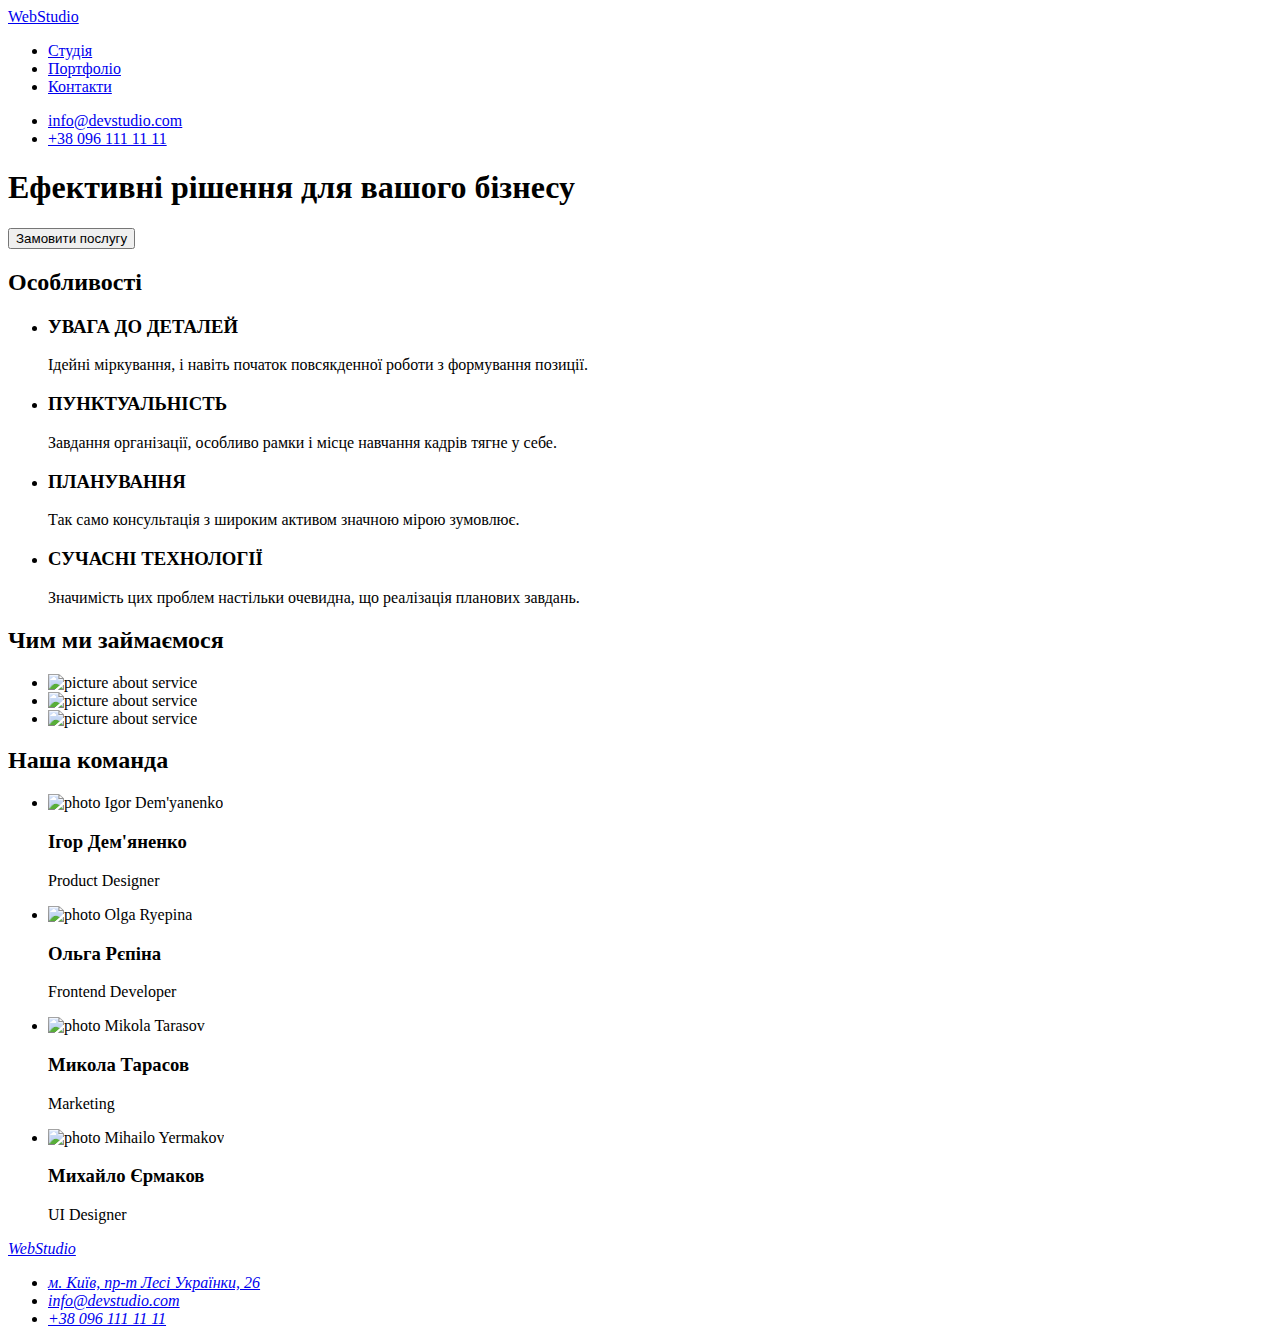
==== index.html @ 5e4e3c7e "добавляет portfolio" ====
<!DOCTYPE html>
<html lang="en">
<head>
    <meta charset="UTF-8">
    <meta http-equiv="X-UA-Compatible" content="IE=edge">
    <meta name="viewport" content="width=device-width, initial-scale=1.0">
    <title>WebStudio</title>
</head>
<body>
<header>
    <nav>
        <a href="#">WebStudio</a>
        <ul>
            <li><a href="#">Студія</a></li>
            <li><a href="#">Портфоліо</a></li>
            <li><a href="#">Контакти</a></li>
        </ul>
    </nav>
    <ul>
        <li>
            <a href="mailto:info@devstudio.com">info@devstudio.com</a>
        </li>
        <li>
            <a href="tel:+380961111111">+38 096 111 11 11</a>
        </li>
    </ul>
</header>   
<main>
    <h1>Ефективні рішення для вашого бізнесу</h1>

    <button type="button">Замовити послугу</button>

    <section>
        <h2>Особливості</h2>
        <ul>
            <li>
                <h3>УВАГА ДО ДЕТАЛЕЙ</h3>
                <p>Ідейні міркування, і навіть початок повсякденної роботи з формування позиції.</p>
            </li>

            <li>
                <h3>ПУНКТУАЛЬНІСТЬ</h3>
                <p>Завдання організації, особливо рамки і місце навчання кадрів тягне у себе.</p>  
            </li>

            <li>
                <h3>ПЛАНУВАННЯ</h3>
                <p>Так само консультація з широким активом значною мірою зумовлює.</p>  
            </li>

            <li>
                 <h3>СУЧАСНІ ТЕХНОЛОГІЇ</h3>
                 <p>Значимість цих проблем настільки очевидна, що реалізація планових завдань.</p>  
            </li>
        </ul>
    </section>
    <h2>Чим ми займаємося</h2>
    <ul>
        <li>
            <img src="./img/about1.jpg" alt="picture about service" width="370">
        </li>
        <li>
            <img src="./img/about2.jpg" alt="picture about service" width="370">
        </li>
        <li>
            <img src="./img/about3.jpg" alt="picture about service" width="370">
        </li>
    </ul>
    <section>
        <h2>Наша команда</h2>
      
        <ul>
            <li>
                <img src="./img/team(1).jpg" alt="photo Igor Dem'yanenko" width="270">
                <h3>Ігор Дем'яненко</h3>
                <p>Product Designer</p>
            </li>
            <li>
                <img src="./img/team(2).jpg" alt="photo Olga Ryepina" width="270">
                <h3>Ольга Рєпіна</h3>
                <p>Frontend Developer</p>
            </li>
            <li>
                <img src="./img/team(3).jpg" alt="photo Mikola Tarasov" width="270">
                <h3>Микола Тарасов</h3>
                <p>Marketing</p>
            </li>
            <li>
                <img src="./img/team(4).jpg" alt="photo Mihailo Yermakov" width="270">
                <h3>Михайло Єрмаков</h3>
                <p>UI Designer</p>
            </li>

        </ul>
    </section>
    </main> 
<footer>
        <address>
        <a href="#">WebStudio</a>
        <ul>
            <li>
                <a href="https://goo.gl/maps/e65cpARR4rWKHHQ89" target="_blank" rel="noopener noreferrer nofollow">
                    м. Київ, пр-т Лесі Українки, 26</a>
            </li>
            <li>
                <a href="mailto:info@devstudio.com">info@devstudio.com</a>
            </li>
            <li>
                <a href="tel:+380961111111">+38 096 111 11 11</a>
            </li>
        </ul>
    </address> 
</footer>
</body>
</html>
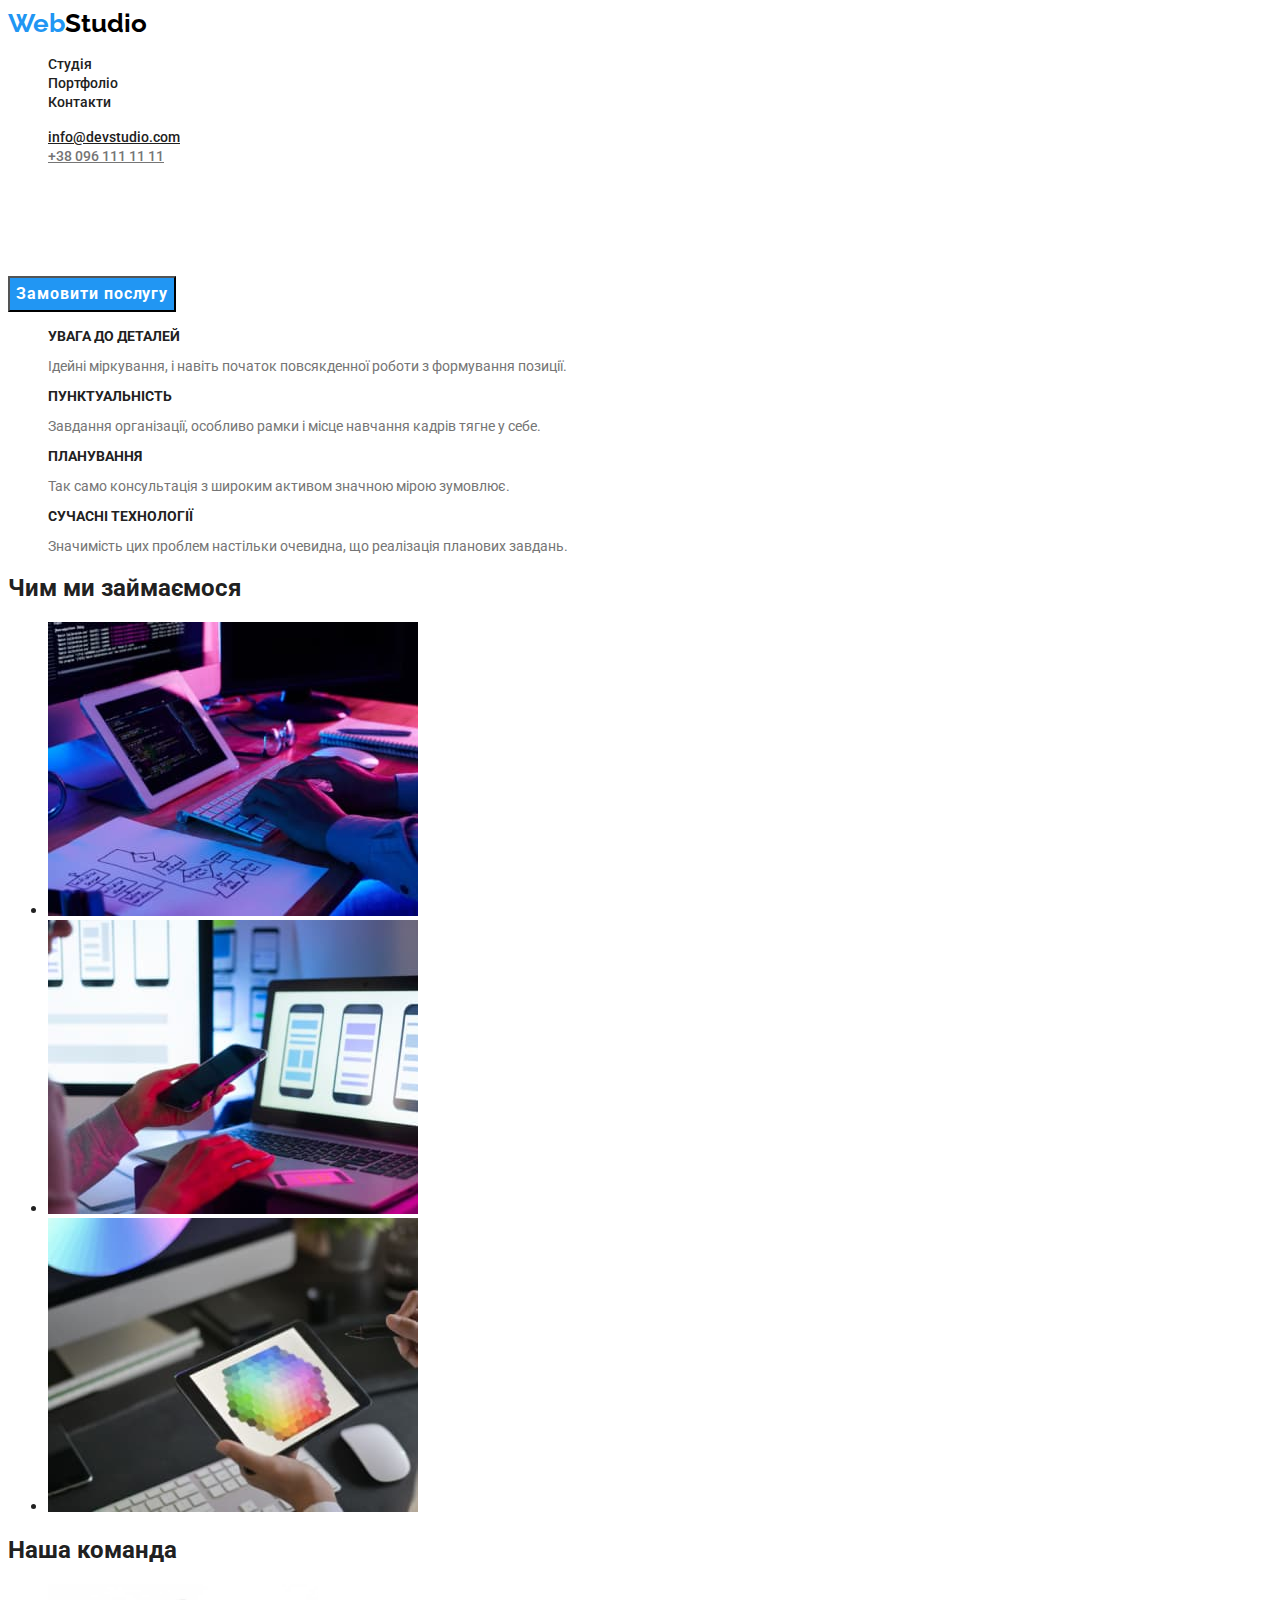
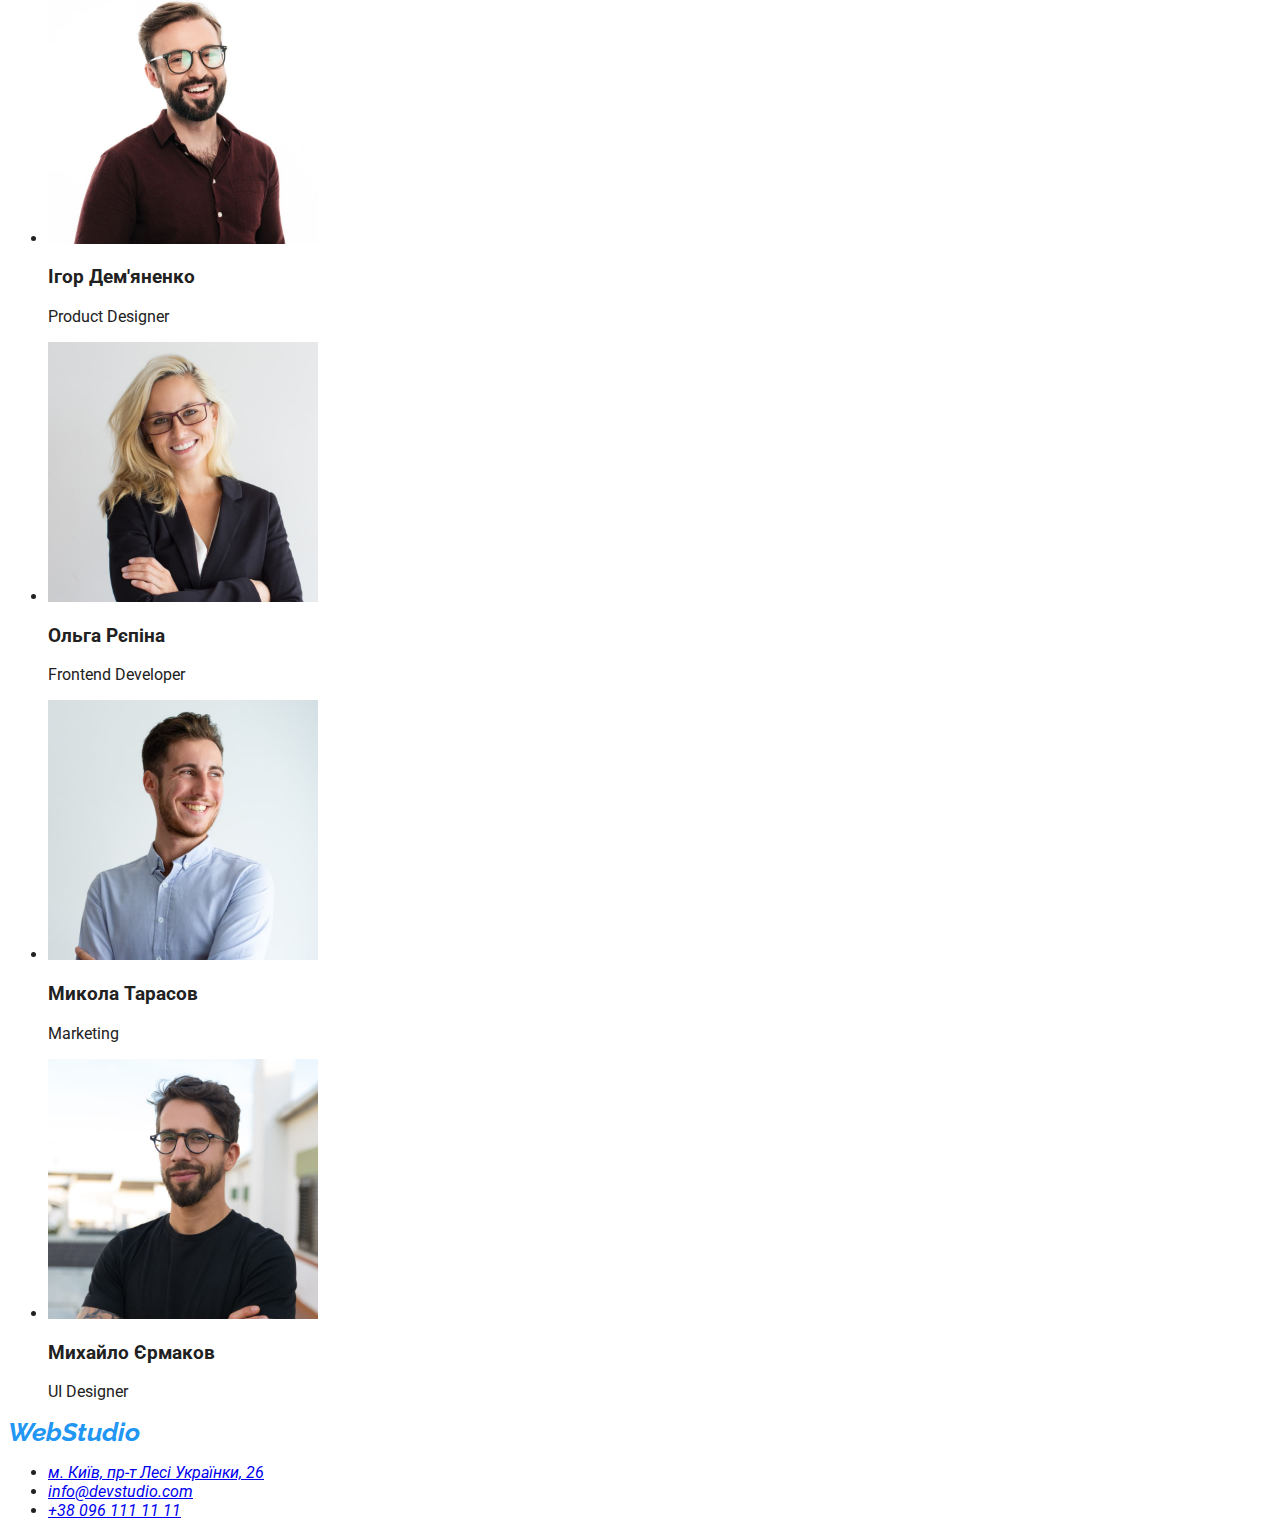
==== commit c0205a01: "добавляет оформление стилей" ====
--- a/index.html
+++ b/index.html
@@ -5,52 +5,57 @@
     <meta http-equiv="X-UA-Compatible" content="IE=edge">
     <meta name="viewport" content="width=device-width, initial-scale=1.0">
     <title>WebStudio</title>
+    <link rel="preconnect" href="https://fonts.googleapis.com">
+    <link rel="preconnect" href="https://fonts.gstatic.com" crossorigin>
+    <link href="https://fonts.googleapis.com/css2?family=Montserrat:ital,wght@0,400;
+    1,700&family=Raleway:wght@700&family=Roboto:wght@400;500;700;900&display=swap" rel="stylesheet">
+    <link rel="stylesheet" href="./сss/style.css">
 </head>
 <body>
 <header>
-    <nav>
-        <a href="#">WebStudio</a>
-        <ul>
-            <li><a href="#">Студія</a></li>
-            <li><a href="#">Портфоліо</a></li>
-            <li><a href="#">Контакти</a></li>
+    <nav class="header-nav">
+        <a class="logo" href="/">Web<span class="logo-last-part">Studio</span></a>
+        <ul class="header-list list">
+            <li class="header-list-item"><a class="header-list-link link" href="#">Студія</a></li>
+            <li class="header-list-item"><a class="header-list-link link" href="#">Портфоліо</a></li>
+            <li class="header-list-item"><a class="header-list-link link" href="#">Контакти</a></li>
         </ul>
     </nav>
-    <ul>
+    <ul class="header-list list">
         <li>
-            <a href="mailto:info@devstudio.com">info@devstudio.com</a>
+            <a class="header-mail-link header-link" href="mailto:info@devstudio.com">info@devstudio.com</a>
         </li>
         <li>
-            <a href="tel:+380961111111">+38 096 111 11 11</a>
+            <a class="header-tel-link header-link" href="tel:+380961111111">+38 096 111 11 11</a>
         </li>
     </ul>
 </header>   
 <main>
-    <h1>Ефективні рішення для вашого бізнесу</h1>
+    <h1 class="hero-title">Ефективні рішення для вашого бізнесу</h1>
 
-    <button type="button">Замовити послугу</button>
+    <button class="hero-button button" type="button">Замовити послугу</button>
 
-    <section>
-        <h2>Особливості</h2>
-        <ul>
-            <li>
-                <h3>УВАГА ДО ДЕТАЛЕЙ</h3>
-                <p>Ідейні міркування, і навіть початок повсякденної роботи з формування позиції.</p>
+    <section class="hero">
+        <h2 class="visually-hidden">Особливості</h2>
+        <ul class="hero-list list">
+            <li class="hero-list-item">
+                <h3 class="hero-text-title" >УВАГА ДО ДЕТАЛЕЙ</h3>
+                <p class="hero-paragraph-title">Ідейні міркування, і навіть початок повсякденної роботи з формування позиції.</p>
             </li>
 
-            <li>
-                <h3>ПУНКТУАЛЬНІСТЬ</h3>
-                <p>Завдання організації, особливо рамки і місце навчання кадрів тягне у себе.</p>  
+            <li class="hero-list-item">
+                <h3 class="hero-text-title">ПУНКТУАЛЬНІСТЬ</h3>
+                <p class="hero-paragraph-title">Завдання організації, особливо рамки і місце навчання кадрів тягне у себе.</p>  
             </li>
 
-            <li>
-                <h3>ПЛАНУВАННЯ</h3>
-                <p>Так само консультація з широким активом значною мірою зумовлює.</p>  
+            <li class="hero-list-item">
+                <h3 class="hero-text-title">ПЛАНУВАННЯ</h3>
+                <p class="hero-paragraph-title">Так само консультація з широким активом значною мірою зумовлює.</p>  
             </li>
 
-            <li>
-                 <h3>СУЧАСНІ ТЕХНОЛОГІЇ</h3>
-                 <p>Значимість цих проблем настільки очевидна, що реалізація планових завдань.</p>  
+            <li class="hero-list-item">
+                 <h3 class="hero-text-title">СУЧАСНІ ТЕХНОЛОГІЇ</h3>
+                 <p class="hero-paragraph-title">Значимість цих проблем настільки очевидна, що реалізація планових завдань.</p>  
             </li>
         </ul>
     </section>
@@ -96,7 +101,7 @@
     </main> 
 <footer>
         <address>
-        <a href="#">WebStudio</a>
+            <a class="logo" href="/">Web<span class="logo-last-footer-part">Studio</span></a>
         <ul>
             <li>
                 <a href="https://goo.gl/maps/e65cpARR4rWKHHQ89" target="_blank" rel="noopener noreferrer nofollow">
--- a/сss/style.css
+++ b/сss/style.css
@@ -0,0 +1,124 @@
+/*General styles*/
+body {
+    font-family: "Roboto";
+    background: #FFFFFF;
+    color: #212121;
+}
+.link {
+    text-decoration: none;
+}
+.list {
+    list-style: none;
+}
+/*Header styles*/
+.logo {
+    font-family: 'Raleway';
+    font-weight: 700;
+    font-size: 26px;
+    /* letter-spacing: 0.03em; */
+    text-decoration: none;
+    color: #2196F3;
+}
+.logo-last-part {
+    color:
+    #000000
+    ;
+}
+.header-list-link {
+    font-weight: 500;
+    font-size: 14px;
+    line-height: calc(16/14)
+    letter-spacing: 0.02em;
+    color: #212121;
+
+}
+.header-list-link:hover {
+    color: #2196F3;
+
+}
+.header-mail-link {
+    font-weight: 500;
+    font-size: 14px;
+    line-height: calc(16/14)
+    letter-spacing: 0.02em;
+    color: #212121;
+
+
+}
+.header-mail-link:hover {
+    color: #2196F3;
+}
+
+.header-tel-link {
+    font-weight: 500;
+    font-size: 14px;
+    line-height: calc(16/14)
+    letter-spacing: 0.02em;
+    color: #757575;
+}
+.header-tel-link:hover {
+    color: #2196F3;  
+}
+
+
+/*Hero styles*/
+
+.hero-title {
+    font-weight: 900;
+    font-size: 44px;
+    line-height: calc(60/44)
+    text-align: center;
+    letter-spacing: 0.06em;
+    text-transform: uppercase;
+    color: #FFFFFF;
+    
+}
+.hero-button {
+    font-weight: 700;
+    font-size: 16px;
+    line-height: calc(30/16);
+    display: flex;
+    align-items: center;
+    text-align: center;
+    letter-spacing: 0.06em;
+    color: #FFFFFF;
+    font-family: inherit;
+}
+.button {
+    background: #2196F3;
+    
+}
+
+
+
+.visually-hidden {
+    position: absolute;
+      white-space: nowrap;
+      width: 1px;
+      height: 1px;
+      overflow: hidden;
+      border: 0;
+      padding: 0;
+      clip: rect(0 0 0 0);
+      clip-path: inset(50%);
+      margin: -1px;
+  }
+  .hero-text-title {
+    font-family: 'Roboto';
+    font-style: normal;
+    font-weight: 700;
+    font-size: 14px;
+    line-height: calc(16/14)
+    letter-spacing: 0.03em;
+    text-transform: uppercase;
+    color: #212121;
+  }
+  .hero-paragraph-title {
+    font-family: 'Roboto';
+    font-style: normal;
+    font-weight: 400;
+    font-size: 14px;
+    line-height: calc(24/14)
+    letter-spacing: 0.03em;
+    color: #757575;
+  }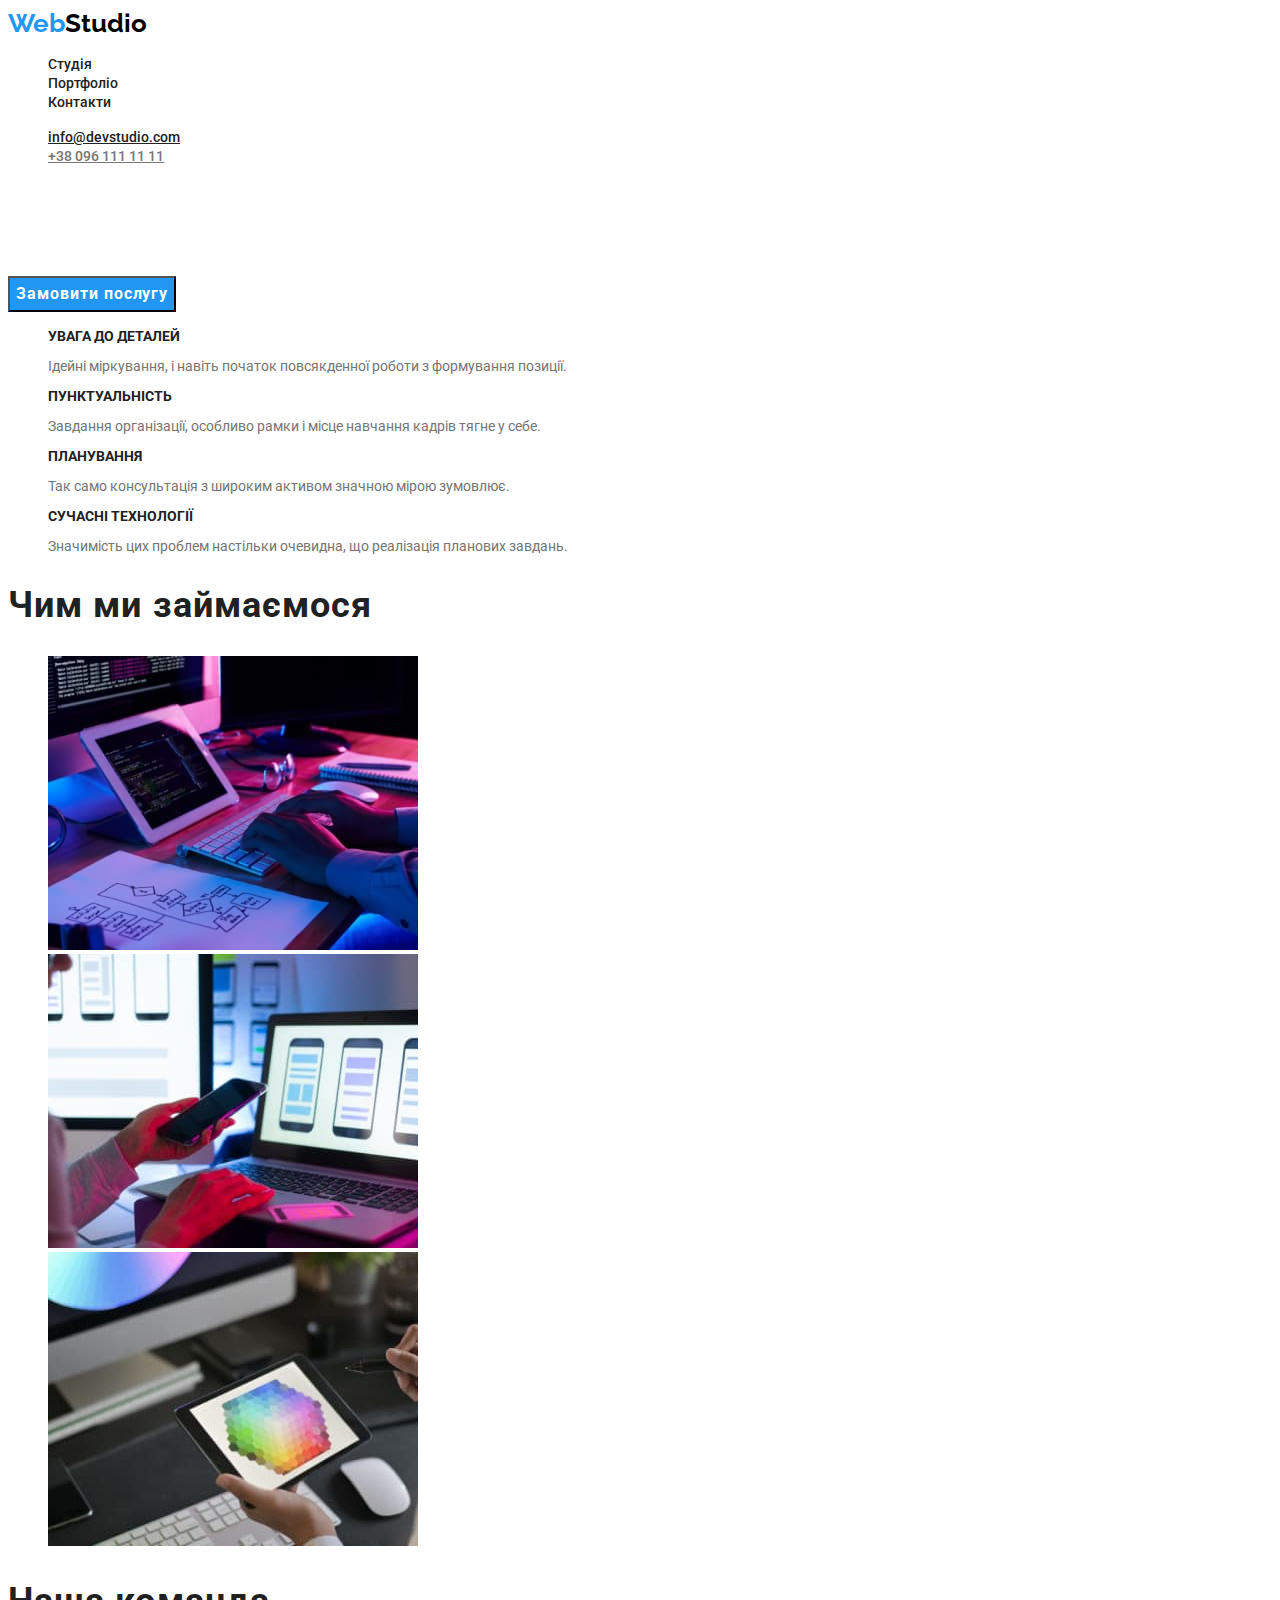
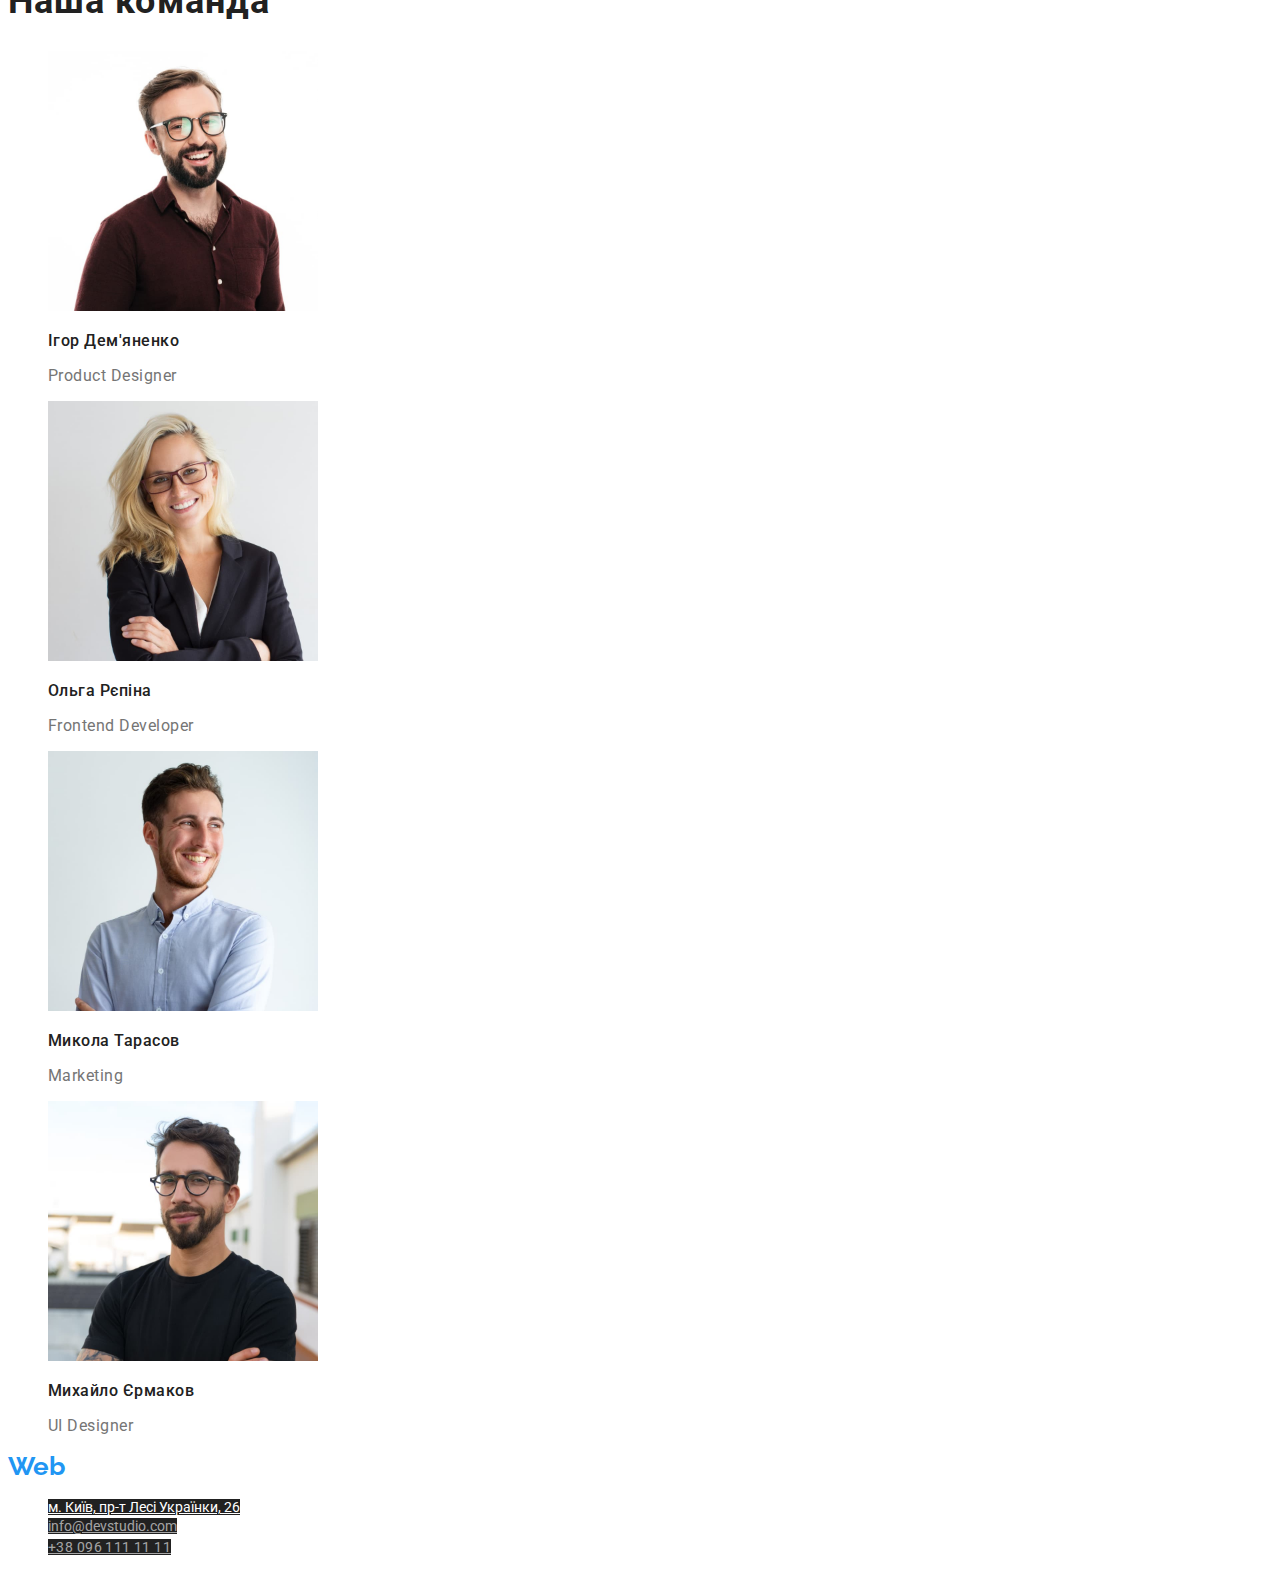
==== commit e63f241b: "добавляет классы и css" ====
--- a/index.html
+++ b/index.html
@@ -59,59 +59,59 @@
             </li>
         </ul>
     </section>
-    <h2>Чим ми займаємося</h2>
-    <ul>
-        <li>
-            <img src="./img/about1.jpg" alt="picture about service" width="370">
+    <h2 class="work-tittle">Чим ми займаємося</h2>
+    <ul class="work-list list">
+        <li class="work-list-item list">
+            <img class="work-photo-img" src="./img/about1.jpg" alt="picture about service" width="370">
         </li>
-        <li>
-            <img src="./img/about2.jpg" alt="picture about service" width="370">
+        <li class="work-list-item list">
+            <img class="work-photo-img" src="./img/about2.jpg" alt="picture about service" width="370">
         </li>
-        <li>
-            <img src="./img/about3.jpg" alt="picture about service" width="370">
+        <li class="work-list-item list">
+            <img class="work-photo-img" src="./img/about3.jpg" alt="picture about service" width="370">
         </li>
     </ul>
-    <section>
-        <h2>Наша команда</h2>
+    <section class="about">
+        <h2 class="about-title">Наша команда</h2>
       
-        <ul>
-            <li>
-                <img src="./img/team(1).jpg" alt="photo Igor Dem'yanenko" width="270">
-                <h3>Ігор Дем'яненко</h3>
-                <p>Product Designer</p>
+        <ul class="about-list list">
+            <li class="about-list-item list">
+                <img class="about-photo-img list" src="./img/team(1).jpg" alt="photo Igor Dem'yanenko" width="270">
+                <h3 class="about-after-title">Ігор Дем'яненко</h3>
+                <p class="about-text">Product Designer</p>
             </li>
-            <li>
-                <img src="./img/team(2).jpg" alt="photo Olga Ryepina" width="270">
-                <h3>Ольга Рєпіна</h3>
-                <p>Frontend Developer</p>
+            <li class="about-list-item list">
+                <img class="about-photo-img list" src="./img/team(2).jpg" alt="photo Olga Ryepina" width="270">
+                <h3 class="about-after-title">Ольга Рєпіна</h3>
+                <p class="about-text">Frontend Developer</p>
             </li>
-            <li>
-                <img src="./img/team(3).jpg" alt="photo Mikola Tarasov" width="270">
-                <h3>Микола Тарасов</h3>
-                <p>Marketing</p>
+            <li class="about-list-item list">
+                <img class="about-photo-img list" src="./img/team(3).jpg" alt="photo Mikola Tarasov" width="270">
+                <h3 class="about-after-title">Микола Тарасов</h3>
+                <p class="about-text">Marketing</p>
             </li>
-            <li>
-                <img src="./img/team(4).jpg" alt="photo Mihailo Yermakov" width="270">
-                <h3>Михайло Єрмаков</h3>
-                <p>UI Designer</p>
+            <li class="about-list-item list">
+                <img class="about-photo-img list" src="./img/team(4).jpg" alt="photo Mihailo Yermakov" width="270">
+                <h3 class="about-after-title">Михайло Єрмаков</h3>
+                <p class="about-text">UI Designer</p>
             </li>
 
         </ul>
     </section>
     </main> 
 <footer>
-        <address>
-            <a class="logo" href="/">Web<span class="logo-last-footer-part">Studio</span></a>
-        <ul>
-            <li>
-                <a href="https://goo.gl/maps/e65cpARR4rWKHHQ89" target="_blank" rel="noopener noreferrer nofollow">
+        <address class="footer-address">
+            <a class="logo-footer" href="/">Web<span class="logo-footer-part">Studio</span></a>
+        <ul class="footer-list list">
+            <li class="footer-list-item">
+                <a class="footer-nav-link footer-link" href="https://goo.gl/maps/e65cpARR4rWKHHQ89" target="_blank" rel="noopener noreferrer nofollow">
                     м. Київ, пр-т Лесі Українки, 26</a>
             </li>
-            <li>
-                <a href="mailto:info@devstudio.com">info@devstudio.com</a>
+            <li class="footer-list-item">
+                <a class="footer-mail-link footer-link" href="mailto:info@devstudio.com">info@devstudio.com</a>
             </li>
-            <li>
-                <a href="tel:+380961111111">+38 096 111 11 11</a>
+            <li class="footer-list-item">
+                <a class="footer-tel-link footer-link" href="tel:+380961111111">+38 096 111 11 11</a>
             </li>
         </ul>
     </address> 
--- a/сss/style.css
+++ b/сss/style.css
@@ -1,8 +1,12 @@
 /*General styles*/
+:root {
+    --main-color: #212121;
+    --second-color: #757575;
+}
 body {
     font-family: "Roboto";
     background: #FFFFFF;
-    color: #212121;
+    color: var(--main-color)
 }
 .link {
     text-decoration: none;
@@ -29,7 +33,7 @@
     font-size: 14px;
     line-height: calc(16/14)
     letter-spacing: 0.02em;
-    color: #212121;
+    color: var(--main-color)
 
 }
 .header-list-link:hover {
@@ -41,7 +45,7 @@
     font-size: 14px;
     line-height: calc(16/14)
     letter-spacing: 0.02em;
-    color: #212121;
+    color: var(--main-color)
 
 
 }
@@ -54,7 +58,7 @@
     font-size: 14px;
     line-height: calc(16/14)
     letter-spacing: 0.02em;
-    color: #757575;
+    color: var(--second-color)
 }
 .header-tel-link:hover {
     color: #2196F3;  
@@ -88,9 +92,6 @@
     background: #2196F3;
     
 }
-
-
-
 .visually-hidden {
     position: absolute;
       white-space: nowrap;
@@ -111,14 +112,91 @@
     line-height: calc(16/14)
     letter-spacing: 0.03em;
     text-transform: uppercase;
-    color: #212121;
+    color: var(--main-color)
   }
   .hero-paragraph-title {
     font-family: 'Roboto';
     font-style: normal;
     font-weight: 400;
     font-size: 14px;
+    line-height:calc(24/14)
+    letter-spacing:0.03em;
+    color: var(--second-color)
+  }
+  /*Work styles*/
+  .work-tittle {
+    font-weight: 700;
+    font-size: 36px;
+    line-height: calc(42/36)
+    text-align: center;
+    letter-spacing: 0.03em;
+    color: var(--main-color)
+  }
+  
+  /*About styles*/
+  .about-title {
+    font-weight: 700;
+    font-size: 36px;
+    line-height: calc(42/36)
+    text-align: center;
+    letter-spacing: 0.03em;
+    color: var(--main-color)
+  }
+  .about-after-title {
+    font-weight: 500;
+    font-size: 16px;
+    line-height: calc(19/16)
+    text-align: center;
+    letter-spacing: 0.03em;
+    color: var(--main-color)
+  }
+  .about-text {
+    font-weight: 400;
+    font-size: 16px;
+    line-height: calc(19/16)
+    text-align: center;
+    letter-spacing: 0.03em;
+    color: var(--second-color)
+  }
+  /*Footer styles*/
+  .logo-footer {
+    font-family: 'Raleway';
+    font-style: normal;
+    font-weight: 700;
+    font-size: 26px;
+    text-decoration: none;
+    color: #2196F3;
+    font-family: 'Raleway';
+  }
+  .logo-footer-part {
+    color: 
+    #FFFFFF
+    ;
+  }
+  .footer-nav-link {
+    font-style: normal;
+    font-weight: 400;
+    font-size: 14px;
     line-height: calc(24/14)
     letter-spacing: 0.03em;
-    color: #757575;
+    color: #FFFFFF;
+    background-color: #212121;
+  }
+  .footer-mail-link {
+    font-style: normal;
+    font-weight: 400;
+    font-size: 14px;
+    line-height: calc(24/14)
+    letter-spacing: 0.03em;
+    color: rgba(255, 255, 255, 0.6);
+    background-color: #212121;
+  }
+  .footer-tel-link {
+    font-style: normal;
+    font-weight: 400;
+    font-size: 14px;
+    line-height: 24px;
+    letter-spacing: 0.03em;
+    color: rgba(255, 255, 255, 0.6);
+    background-color: #212121;
   }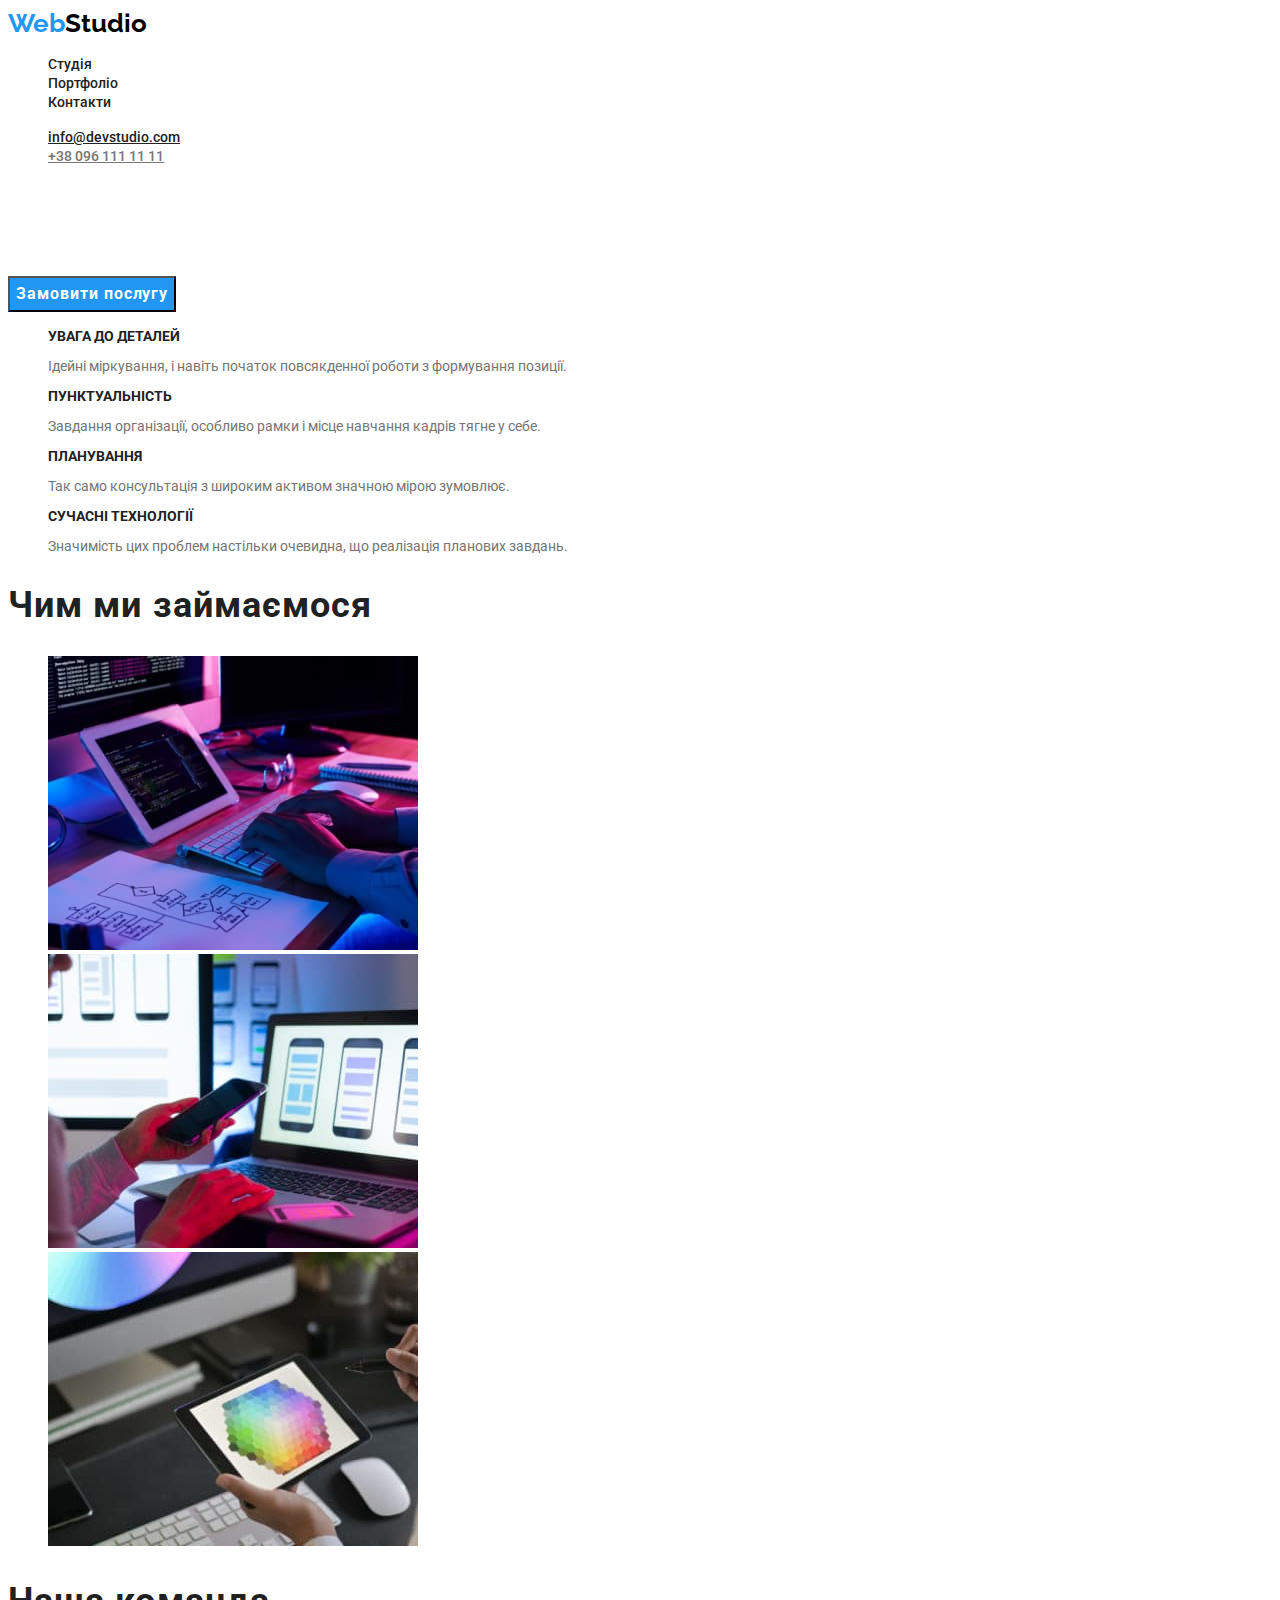
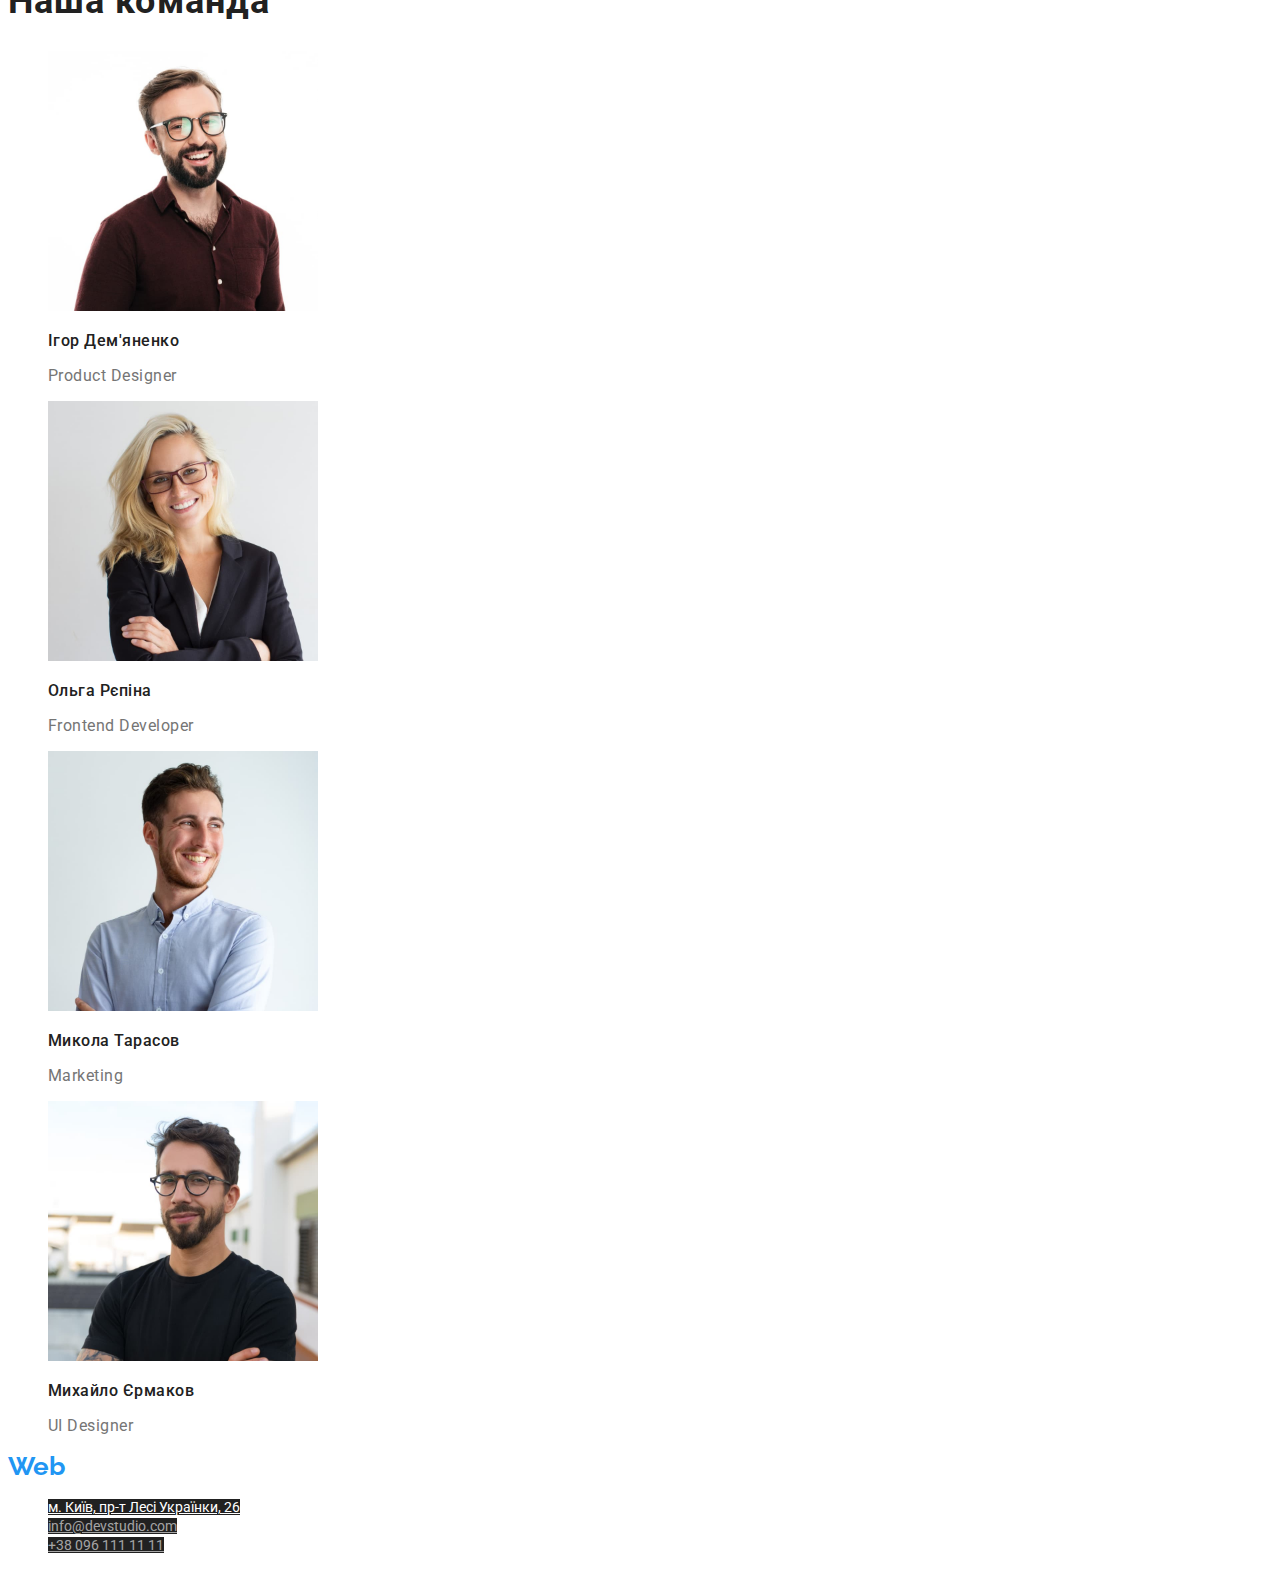
==== commit b754a548: "добавляет портфолио css" ====
--- a/index.html
+++ b/index.html
@@ -95,7 +95,6 @@
                 <h3 class="about-after-title">Михайло Єрмаков</h3>
                 <p class="about-text">UI Designer</p>
             </li>
-
         </ul>
     </section>
     </main> 
--- a/сss/style.css
+++ b/сss/style.css
@@ -14,6 +14,17 @@
 .list {
     list-style: none;
 }
+.button {
+  font-weight: 700;
+  font-size: 16px;
+  line-height: calc(30/16);
+  display: flex;
+  align-items: center;
+  text-align: center;
+  letter-spacing: 0.06em;
+  font-family: inherit;
+ 
+}
 /*Header styles*/
 .logo {
     font-family: 'Raleway';
@@ -86,12 +97,11 @@
     text-align: center;
     letter-spacing: 0.06em;
     color: #FFFFFF;
-    font-family: inherit;
-}
-.button {
+    cursor: pointer;
     background: #2196F3;
     
 }
+
 .visually-hidden {
     position: absolute;
       white-space: nowrap;
@@ -195,8 +205,30 @@
     font-style: normal;
     font-weight: 400;
     font-size: 14px;
-    line-height: 24px;
+    line-height: calc(24/14)
     letter-spacing: 0.03em;
     color: rgba(255, 255, 255, 0.6);
     background-color: #212121;
-  }+  }
+ .portfolio-button {
+  color: #212121;
+  background: #F5F4FA;
+}
+.portfolio-button:hover {
+  background-color:  #2196F3;
+
+}
+.galery-after-title {
+  font-weight: 700;
+  font-size: 18px;
+  line-height: calc(36/18)
+  letter-spacing: 0.06em;
+  color: var(--main-color) 
+}
+.about-text {
+  font-weight: 400;
+  font-size: 16px;
+  line-height: calc(30/16)
+  letter-spacing: 0.03em;
+  color: var(--second-color)
+}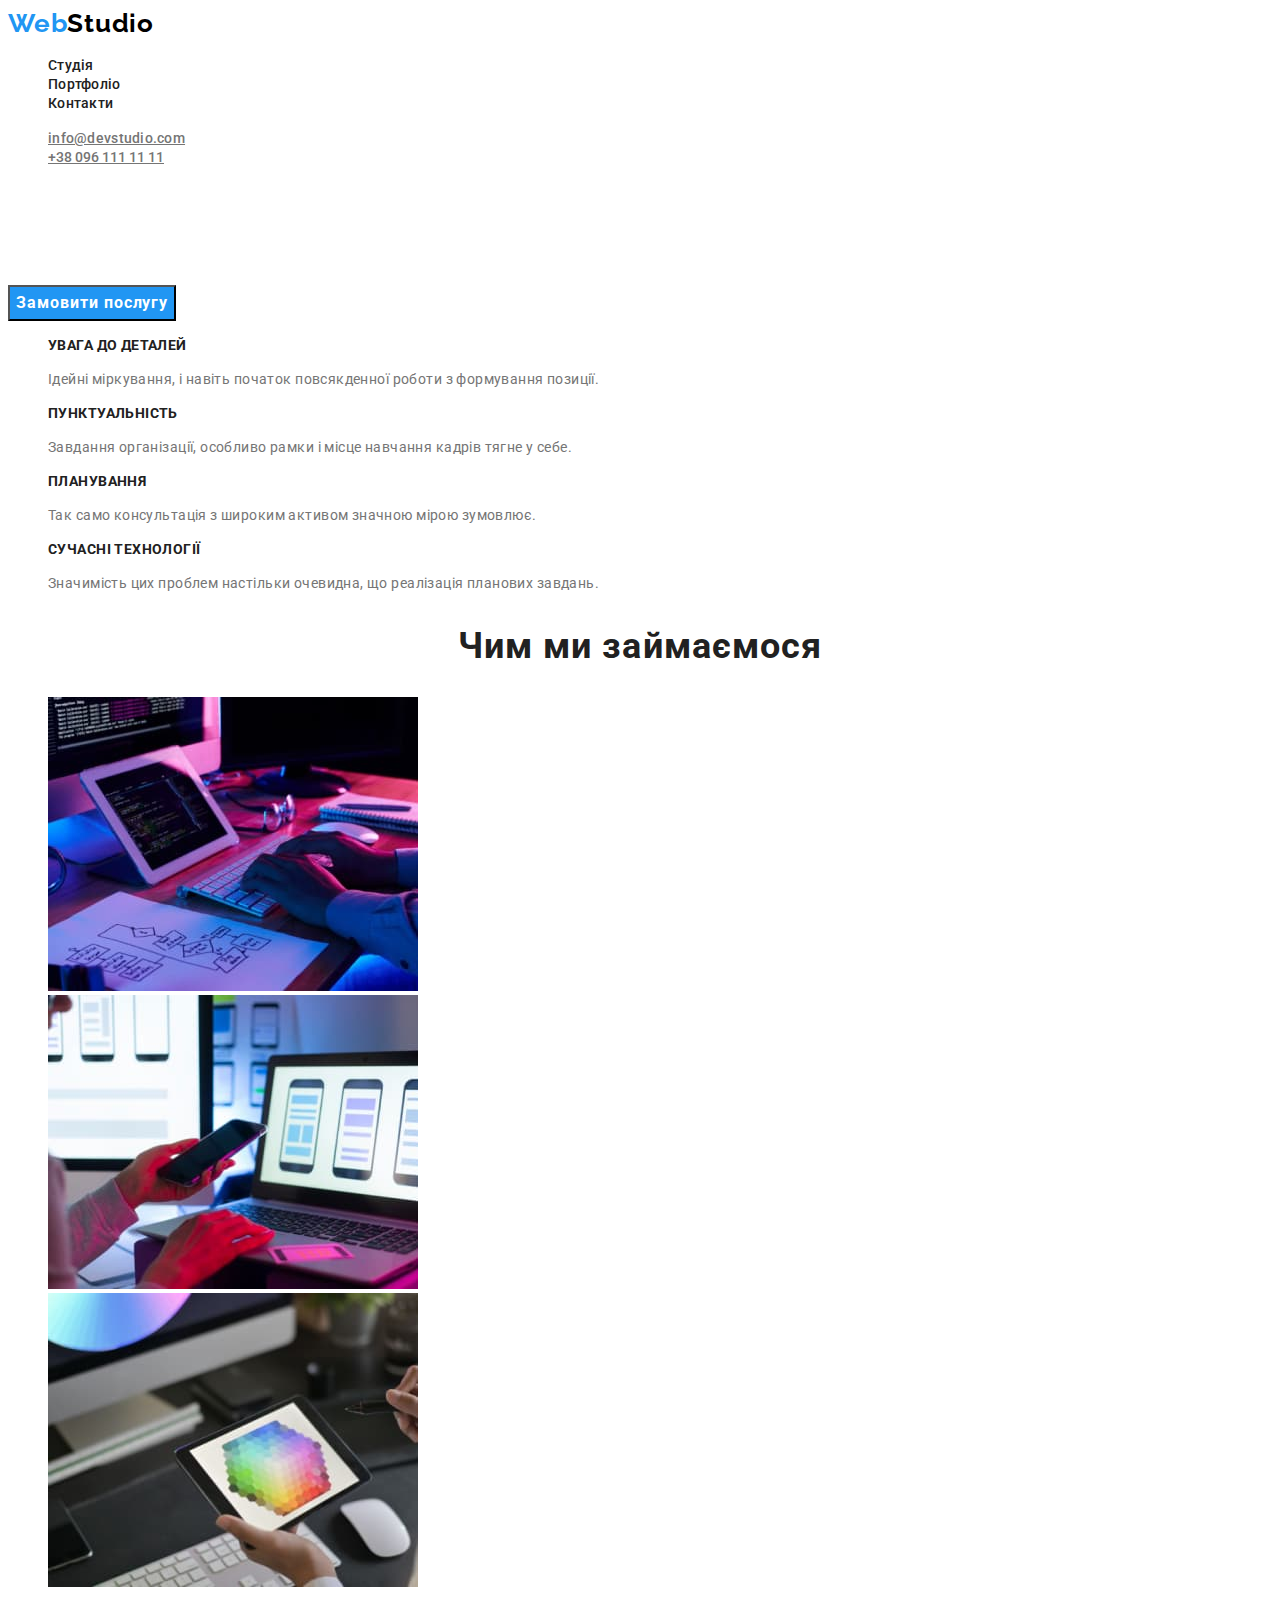
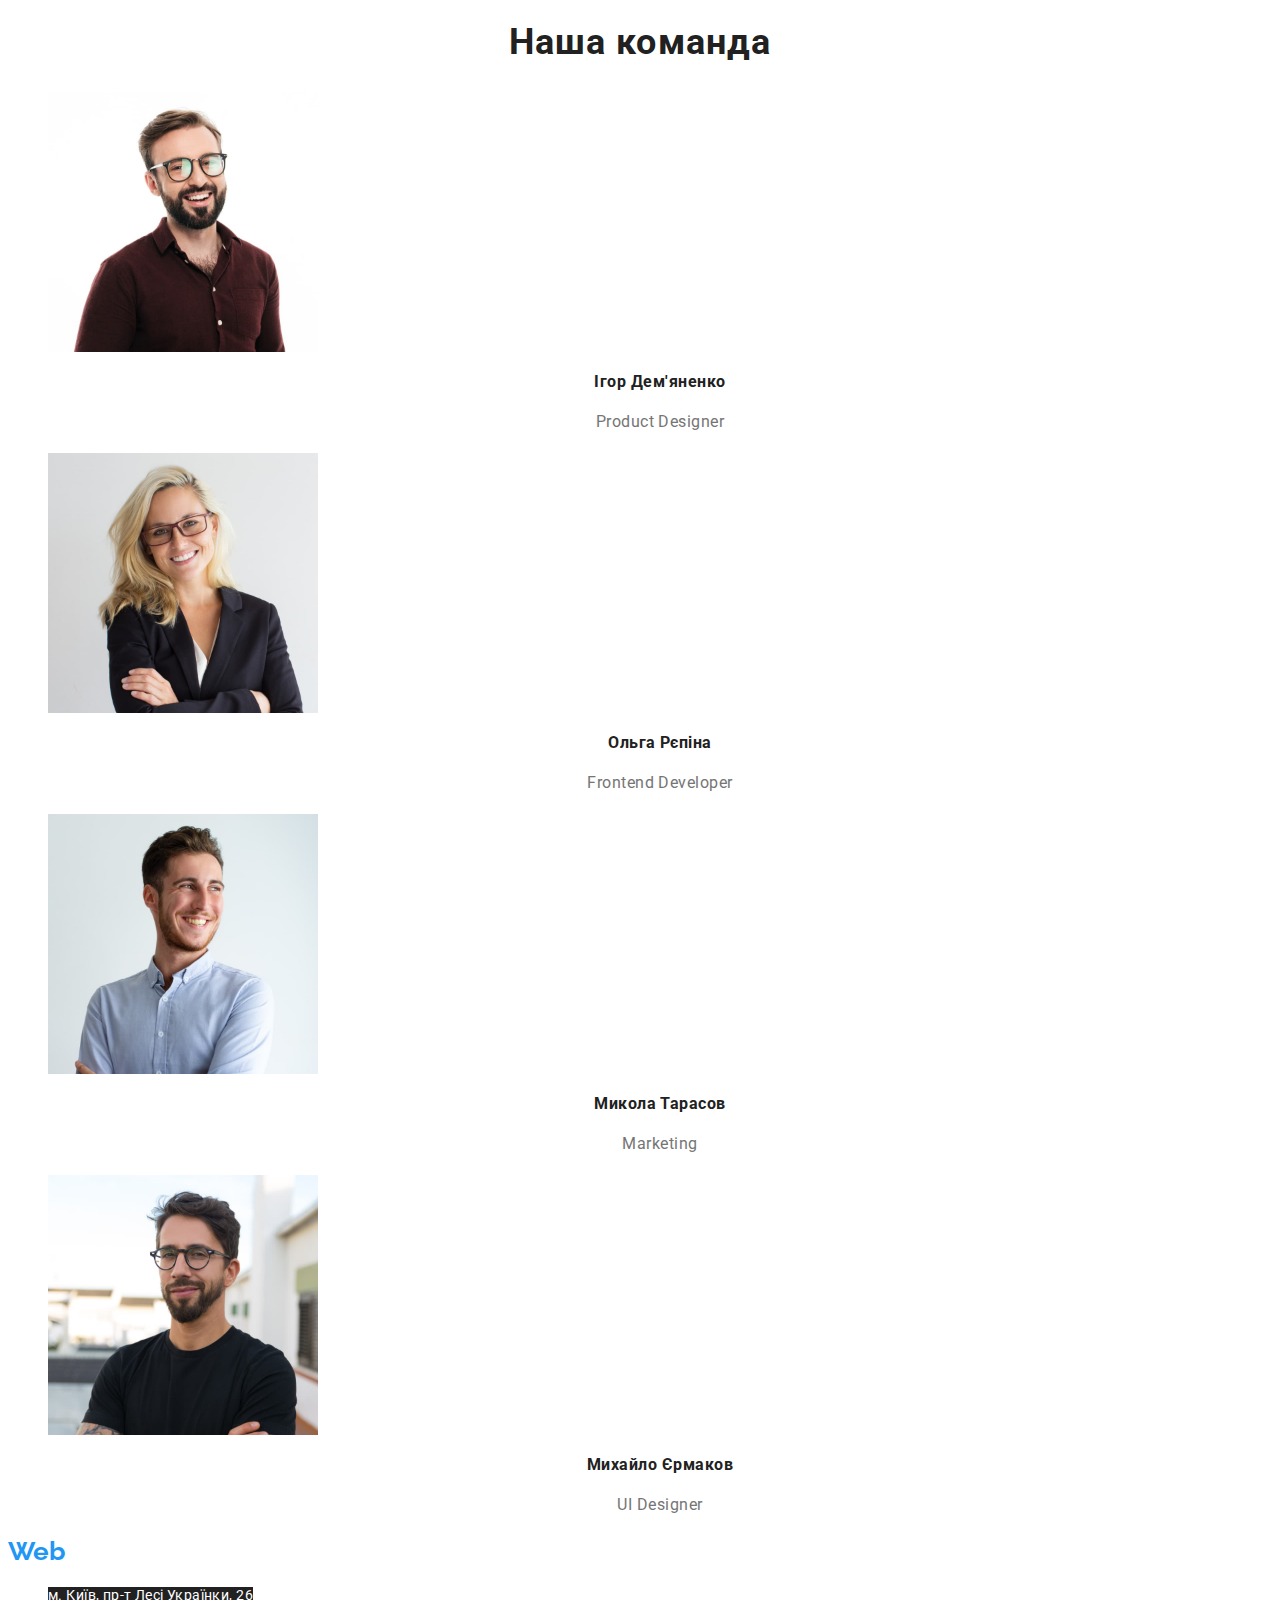
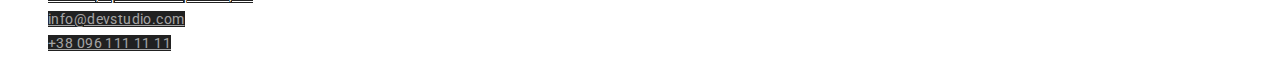
==== commit a723127d: "add changes css" ====
--- a/index.html
+++ b/index.html
@@ -6,9 +6,8 @@
     <meta name="viewport" content="width=device-width, initial-scale=1.0">
     <title>WebStudio</title>
     <link rel="preconnect" href="https://fonts.googleapis.com">
-    <link rel="preconnect" href="https://fonts.gstatic.com" crossorigin>
-    <link href="https://fonts.googleapis.com/css2?family=Montserrat:ital,wght@0,400;
-    1,700&family=Raleway:wght@700&family=Roboto:wght@400;500;700;900&display=swap" rel="stylesheet">
+<link rel="preconnect" href="https://fonts.gstatic.com" crossorigin>
+<link href="https://fonts.googleapis.com/css2?family=Raleway:wght@700&family=Roboto:wght@400;500;700;900&display=swap" rel="stylesheet">
     <link rel="stylesheet" href="./сss/style.css">
 </head>
 <body>
@@ -17,7 +16,7 @@
         <a class="logo" href="/">Web<span class="logo-last-part">Studio</span></a>
         <ul class="header-list list">
             <li class="header-list-item"><a class="header-list-link link" href="#">Студія</a></li>
-            <li class="header-list-item"><a class="header-list-link link" href="#">Портфоліо</a></li>
+            <li class="header-list-item"><a class="header-list-link link" href="./portfolio.html">Портфоліо</a></li>
             <li class="header-list-item"><a class="header-list-link link" href="#">Контакти</a></li>
         </ul>
     </nav>
--- a/сss/style.css
+++ b/сss/style.css
@@ -1,234 +1,223 @@
 /*General styles*/
 :root {
-    --main-color: #212121;
-    --second-color: #757575;
+  --main-color: #212121;
+  --second-color: #757575;
 }
 body {
-    font-family: "Roboto";
-    background: #FFFFFF;
-    color: var(--main-color)
+  font-family: 'Roboto'; 'sans-serif';
+  background: #FFFFFF;
+  color: var(--main-color)
 }
 .link {
-    text-decoration: none;
+  text-decoration: none;
 }
 .list {
-    list-style: none;
+  list-style: none;
 }
 .button {
+font-weight: 700;
+font-size: 16px;
+line-height: calc(30/16);
+display: flex;
+align-items: center;
+text-align: center;
+letter-spacing: 0.06em;
+font-family: inherit;
+
+}
+/*Header styles*/
+.logo {
+  font-family: 'Raleway';
+  font-weight: 700;
+  font-size: 26px;
+  line-height: calc(31/26);
+  letter-spacing: 0.03em; 
+  text-decoration: none;
+  color: #2196F3;
+}
+.logo-last-part {
+  color:
+  #000000
+  ;
+}
+.header-list-link {
+  font-weight: 500;
+  font-size: 14px;
+  line-height: calc(16/14);
+  letter-spacing: 0.02em;
+  color: var(--main-color)
+
+}
+.header-list-link:hover {
+  color: #2196F3;
+
+}
+.header-mail-link {
+  font-weight: 500;
+  font-size: 14px;
+  line-height: calc(16/14);
+  letter-spacing: 0.02em;
+  color: var(--second-color)
+
+
+}
+.header-mail-link:hover {
+  color: #2196F3;
+}
+
+.header-tel-link {
+  font-weight: 500;
+  font-size: 14px;
+  line-height: calc(16/14)
+  letter-spacing: 0.02em;
+  color: var(--second-color)
+}
+.header-tel-link:hover {
+  color: #2196F3;  
+}
+
+
+/*Hero styles*/
+
+.hero-title {
+  font-weight: 900;
+  font-size: 44px;
+  line-height: calc(60/44);
+  text-align: center;
+  letter-spacing: 0.06em;
+  text-transform: uppercase;
+  color: #FFFFFF;
+  
+}
+.hero-button {
   font-weight: 700;
   font-size: 16px;
   line-height: calc(30/16);
-  display: flex;
-  align-items: center;
-  text-align: center;
-  letter-spacing: 0.06em;
+  color: #FFFFFF;
+  cursor: pointer;
+  background: #2196F3;
   font-family: inherit;
- 
-}
-/*Header styles*/
-.logo {
-    font-family: 'Raleway';
-    font-weight: 700;
-    font-size: 26px;
-    /* letter-spacing: 0.03em; */
-    text-decoration: none;
-    color: #2196F3;
-}
-.logo-last-part {
-    color:
-    #000000
-    ;
-}
-.header-list-link {
-    font-weight: 500;
-    font-size: 14px;
-    line-height: calc(16/14)
-    letter-spacing: 0.02em;
-    color: var(--main-color)
-
-}
-.header-list-link:hover {
-    color: #2196F3;
-
-}
-.header-mail-link {
-    font-weight: 500;
-    font-size: 14px;
-    line-height: calc(16/14)
-    letter-spacing: 0.02em;
-    color: var(--main-color)
-
-
-}
-.header-mail-link:hover {
-    color: #2196F3;
-}
-
-.header-tel-link {
-    font-weight: 500;
-    font-size: 14px;
-    line-height: calc(16/14)
-    letter-spacing: 0.02em;
-    color: var(--second-color)
-}
-.header-tel-link:hover {
-    color: #2196F3;  
-}
-
-
-/*Hero styles*/
-
-.hero-title {
-    font-weight: 900;
-    font-size: 44px;
-    line-height: calc(60/44)
-    text-align: center;
-    letter-spacing: 0.06em;
-    text-transform: uppercase;
-    color: #FFFFFF;
-    
-}
-.hero-button {
-    font-weight: 700;
-    font-size: 16px;
-    line-height: calc(30/16);
-    display: flex;
-    align-items: center;
-    text-align: center;
-    letter-spacing: 0.06em;
-    color: #FFFFFF;
-    cursor: pointer;
-    background: #2196F3;
-    
+  
 }
 
 .visually-hidden {
-    position: absolute;
-      white-space: nowrap;
-      width: 1px;
-      height: 1px;
-      overflow: hidden;
-      border: 0;
-      padding: 0;
-      clip: rect(0 0 0 0);
-      clip-path: inset(50%);
-      margin: -1px;
-  }
-  .hero-text-title {
-    font-family: 'Roboto';
-    font-style: normal;
-    font-weight: 700;
-    font-size: 14px;
-    line-height: calc(16/14)
-    letter-spacing: 0.03em;
-    text-transform: uppercase;
-    color: var(--main-color)
-  }
-  .hero-paragraph-title {
-    font-family: 'Roboto';
-    font-style: normal;
-    font-weight: 400;
-    font-size: 14px;
-    line-height:calc(24/14)
-    letter-spacing:0.03em;
-    color: var(--second-color)
-  }
-  /*Work styles*/
-  .work-tittle {
-    font-weight: 700;
-    font-size: 36px;
-    line-height: calc(42/36)
-    text-align: center;
-    letter-spacing: 0.03em;
-    color: var(--main-color)
-  }
-  
-  /*About styles*/
-  .about-title {
-    font-weight: 700;
-    font-size: 36px;
-    line-height: calc(42/36)
-    text-align: center;
-    letter-spacing: 0.03em;
-    color: var(--main-color)
-  }
-  .about-after-title {
-    font-weight: 500;
-    font-size: 16px;
-    line-height: calc(19/16)
-    text-align: center;
-    letter-spacing: 0.03em;
-    color: var(--main-color)
-  }
-  .about-text {
-    font-weight: 400;
-    font-size: 16px;
-    line-height: calc(19/16)
-    text-align: center;
-    letter-spacing: 0.03em;
-    color: var(--second-color)
-  }
-  /*Footer styles*/
-  .logo-footer {
-    font-family: 'Raleway';
-    font-style: normal;
-    font-weight: 700;
-    font-size: 26px;
-    text-decoration: none;
-    color: #2196F3;
-    font-family: 'Raleway';
-  }
-  .logo-footer-part {
-    color: 
-    #FFFFFF
-    ;
-  }
-  .footer-nav-link {
-    font-style: normal;
-    font-weight: 400;
-    font-size: 14px;
-    line-height: calc(24/14)
-    letter-spacing: 0.03em;
-    color: #FFFFFF;
-    background-color: #212121;
-  }
-  .footer-mail-link {
-    font-style: normal;
-    font-weight: 400;
-    font-size: 14px;
-    line-height: calc(24/14)
-    letter-spacing: 0.03em;
-    color: rgba(255, 255, 255, 0.6);
-    background-color: #212121;
-  }
-  .footer-tel-link {
-    font-style: normal;
-    font-weight: 400;
-    font-size: 14px;
-    line-height: calc(24/14)
-    letter-spacing: 0.03em;
-    color: rgba(255, 255, 255, 0.6);
-    background-color: #212121;
-  }
- .portfolio-button {
-  color: #212121;
-  background: #F5F4FA;
+  position: absolute;
+    white-space: nowrap;
+    width: 1px;
+    height: 1px;
+    overflow: hidden;
+    border: 0;
+    padding: 0;
+    clip: rect(0 0 0 0);
+    clip-path: inset(50%);
+    margin: -1px;
+}
+.hero-text-title {
+  font-weight: 700;
+  font-size: 14px;
+  line-height: calc(16/14);
+  letter-spacing: 0.03em;
+  text-transform: uppercase;
+  color: var(--main-color)
+}
+.hero-paragraph-title {
+  font-size: 14px;
+  line-height:calc(24/14);
+  letter-spacing:0.03em;
+  color: var(--second-color)
+}
+/*Work styles*/
+.work-tittle {
+  font-weight: 700;
+  font-size: 36px;
+  line-height: calc(42/36);
+  text-align: center;
+  letter-spacing: 0.03em;
+  color: var(--main-color)
+}
+
+/*About styles*/
+.about-title {
+  font-weight: 700;
+  font-size: 36px;
+  line-height: calc(42/36);
+  text-align: center;
+  letter-spacing: 0.03em;
+  color: var(--main-color)
+}
+.about-after-title {
+  font-size: 16px;
+  line-height: calc(19/16);
+  text-align: center;
+  letter-spacing: 0.03em;
+  color: var(--main-color)
+}
+.about-text {
+  font-size: 16px;
+  line-height: calc(19/16);
+  text-align: center;
+  letter-spacing: 0.03em;
+  color: var(--second-color)
+}
+/*Footer styles*/
+.logo-footer {
+  font-family: 'Raleway';
+  font-style: normal;
+  font-weight: 700;
+  font-size: 26px;
+  line-height: calc(31/26);
+  text-decoration: none;
+  color: #2196F3;
+  font-family: 'Raleway';
+}
+.logo-footer-part {
+  color: 
+  #FFFFFF
+  ;
+}
+.footer-nav-link {
+  font-style: normal;
+  font-size: 14px;
+  line-height: calc(24/14);
+  letter-spacing: 0.03em;
+  color: #FFFFFF;
+  background-color: #212121;
+}
+.footer-mail-link {
+  font-style: normal;
+  font-size: 14px;
+  line-height: calc(24/14);
+  letter-spacing: 0.03em;
+  color: rgba(255, 255, 255, 0.6);
+  background-color: #212121;
+}
+.footer-tel-link {
+  font-style: normal;
+  font-size: 14px;
+  line-height: calc(24/14);
+  letter-spacing: 0.03em;
+  color: rgba(255, 255, 255, 0.6);
+  background-color: #212121;
+}
+.portfolio-button {
+color: #212121;
+background: #F5F4FA;
 }
 .portfolio-button:hover {
-  background-color:  #2196F3;
+background-color:  #2196F3;
+color: #FFFFFF;
 
 }
 .galery-after-title {
-  font-weight: 700;
-  font-size: 18px;
-  line-height: calc(36/18)
-  letter-spacing: 0.06em;
-  color: var(--main-color) 
+font-weight: 700;
+font-size: 18px;
+line-height: calc(36/18);
+letter-spacing: 0.06em;
+color: var(--main-color) 
 }
 .about-text {
-  font-weight: 400;
-  font-size: 16px;
-  line-height: calc(30/16)
-  letter-spacing: 0.03em;
-  color: var(--second-color)
+font-size: 16px;
+line-height: calc(30/16);
+letter-spacing: 0.03em;
+color: var(--second-color)
 }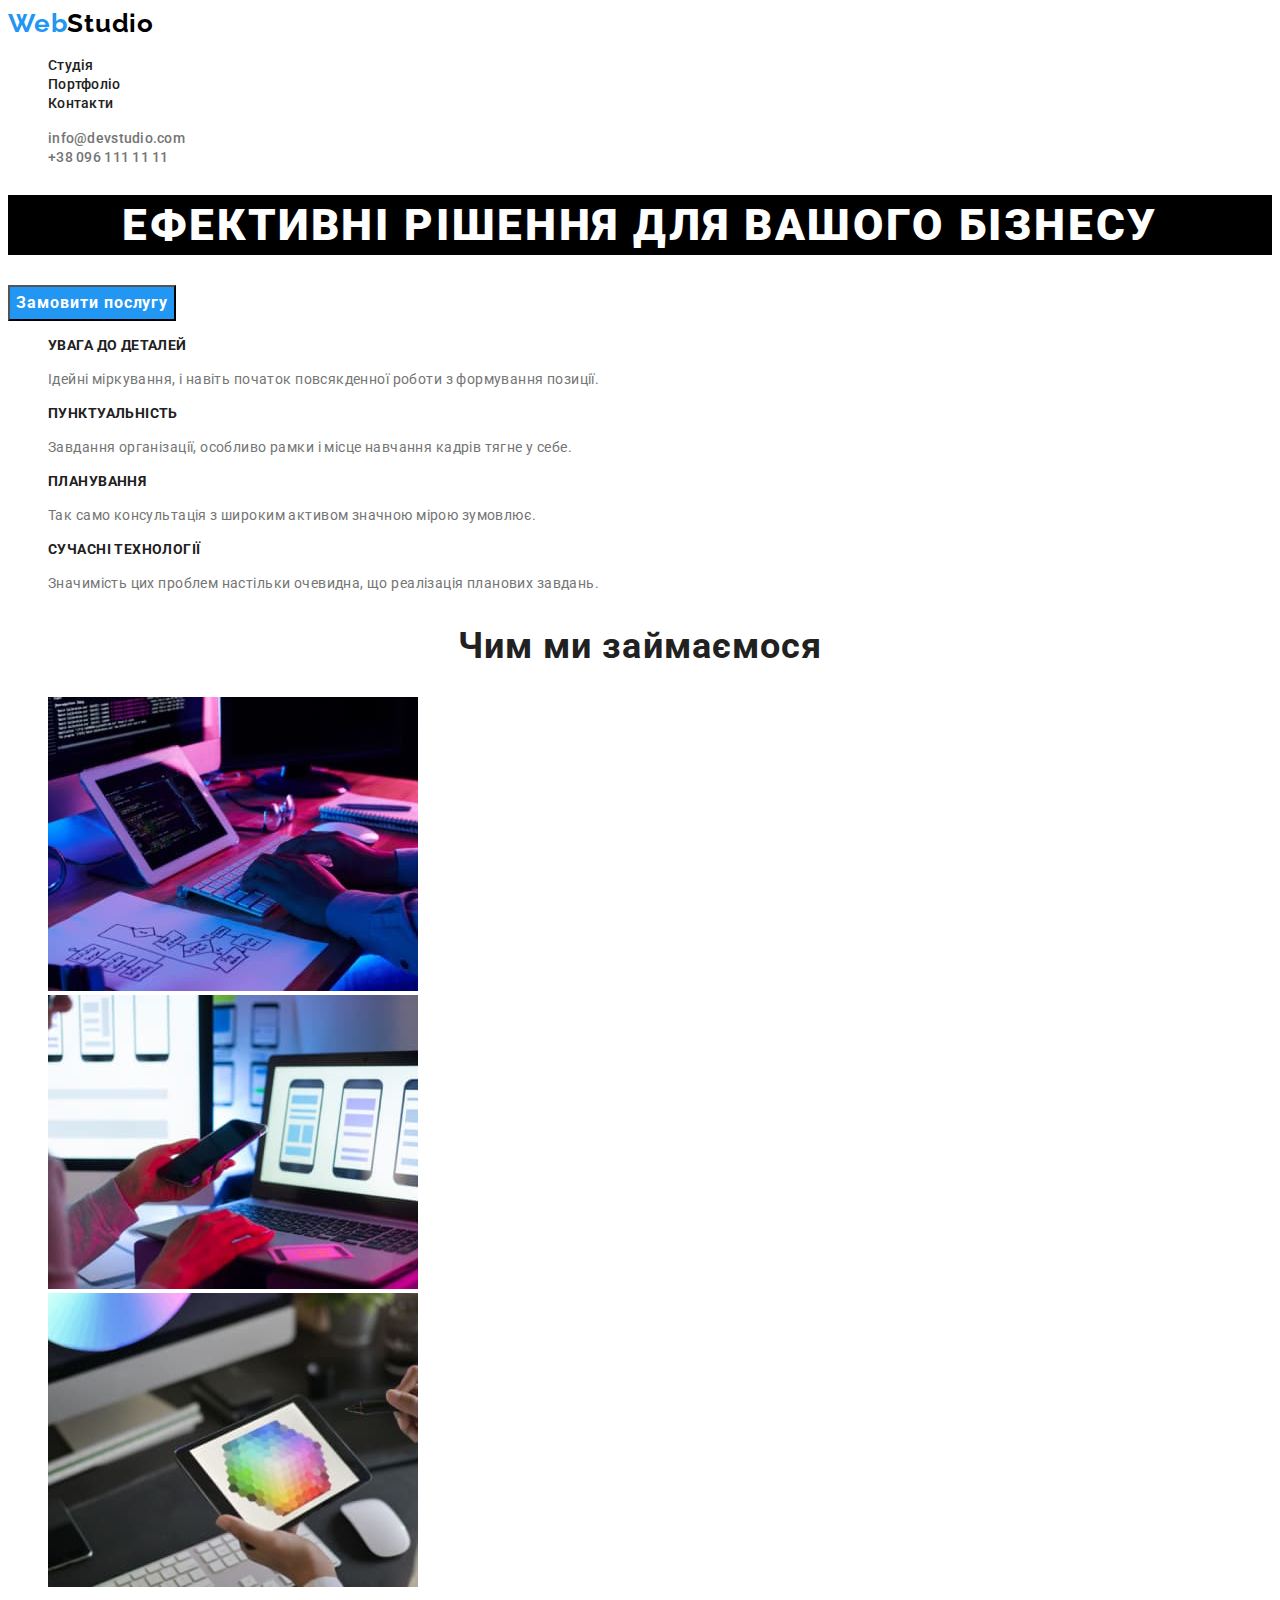
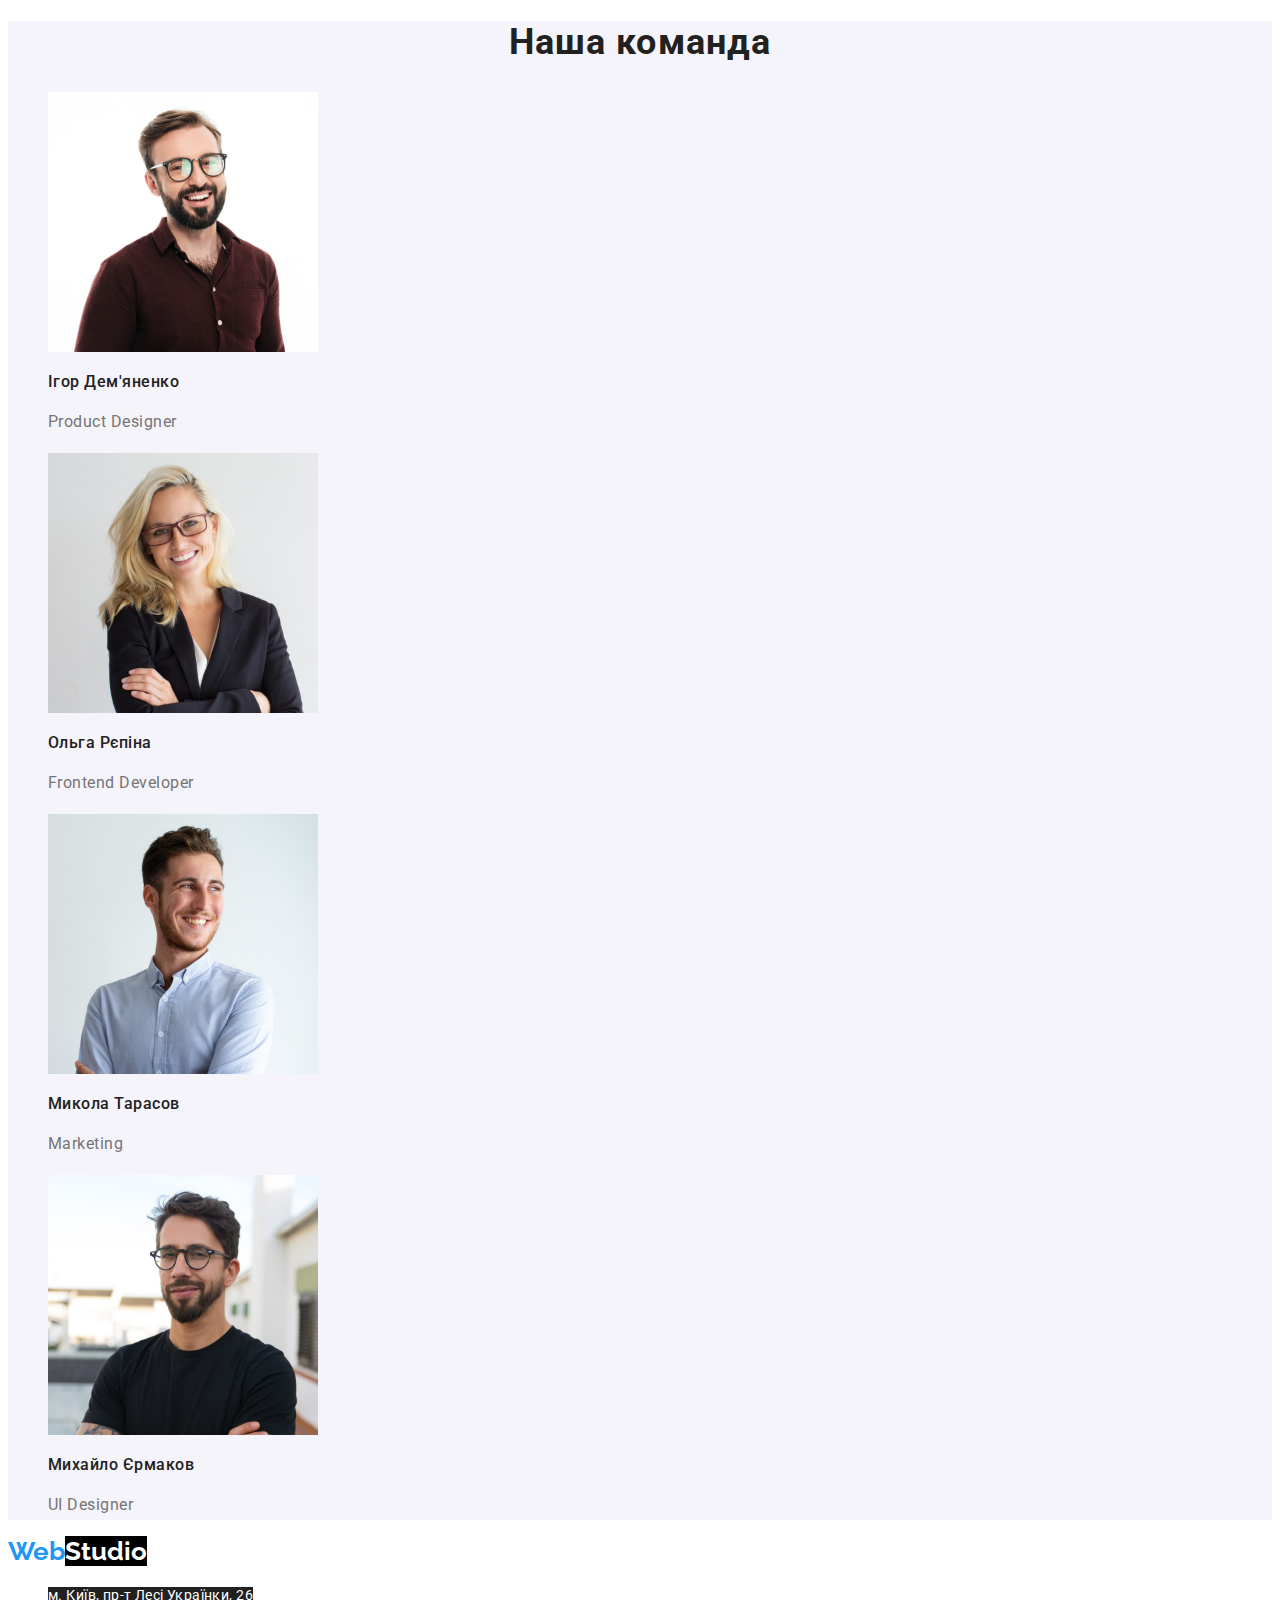
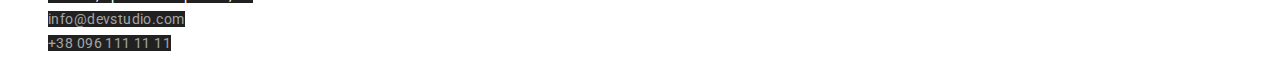
==== commit 37a66f89: "add changes css" ====
--- a/index.html
+++ b/index.html
@@ -13,11 +13,11 @@
 <body>
 <header>
     <nav class="header-nav">
-        <a class="logo" href="/">Web<span class="logo-last-part">Studio</span></a>
+        <a class="logo" href="./index.html">Web<span class="logo-last-part">Studio</span></a>
         <ul class="header-list list">
-            <li class="header-list-item"><a class="header-list-link link" href="#">Студія</a></li>
+            <li class="header-list-item"><a class="header-list-link link header-link-studio" href="./index.html">Студія</a></li>
             <li class="header-list-item"><a class="header-list-link link" href="./portfolio.html">Портфоліо</a></li>
-            <li class="header-list-item"><a class="header-list-link link" href="#">Контакти</a></li>
+            <li class="header-list-item"><a class="header-list-link link" href="./index.html">Контакти</a></li>
         </ul>
     </nav>
     <ul class="header-list list">
--- a/сss/style.css
+++ b/сss/style.css
@@ -40,14 +40,23 @@
   #000000
   ;
 }
+
+
+.header-link-studio:visited {
+  color: #2196F3;
+}
+.header-list-portfolio:visited {
+  color: #2196F3;
+
+}
 .header-list-link {
   font-weight: 500;
   font-size: 14px;
   line-height: calc(16/14);
   letter-spacing: 0.02em;
-  color: var(--main-color)
-
-}
+  color: var(--main-color);
+  }
+  
 .header-list-link:hover {
   color: #2196F3;
 
@@ -57,20 +66,23 @@
   font-size: 14px;
   line-height: calc(16/14);
   letter-spacing: 0.02em;
-  color: var(--second-color)
+  color: var(--second-color);
+  text-decoration: none;
 
 
 }
 .header-mail-link:hover {
   color: #2196F3;
+  text-decoration: none;
 }
 
 .header-tel-link {
   font-weight: 500;
   font-size: 14px;
-  line-height: calc(16/14)
+  line-height: calc(16/14);
   letter-spacing: 0.02em;
-  color: var(--second-color)
+  color: var(--second-color);
+  text-decoration: none;
 }
 .header-tel-link:hover {
   color: #2196F3;  
@@ -87,6 +99,7 @@
   letter-spacing: 0.06em;
   text-transform: uppercase;
   color: #FFFFFF;
+  background-color: #000000;
   
 }
 .hero-button {
@@ -137,6 +150,9 @@
 }
 
 /*About styles*/
+.about {
+  background: #F5F4FA;
+}
 .about-title {
   font-weight: 700;
   font-size: 36px;
@@ -146,16 +162,15 @@
   color: var(--main-color)
 }
 .about-after-title {
+  font-weight: 500;
   font-size: 16px;
   line-height: calc(19/16);
-  text-align: center;
   letter-spacing: 0.03em;
   color: var(--main-color)
 }
 .about-text {
   font-size: 16px;
   line-height: calc(19/16);
-  text-align: center;
   letter-spacing: 0.03em;
   color: var(--second-color)
 }
@@ -171,8 +186,8 @@
   font-family: 'Raleway';
 }
 .logo-footer-part {
-  color: 
-  #FFFFFF
+  color: #FFFFFF;
+  background-color: #000000
   ;
 }
 .footer-nav-link {
@@ -182,7 +197,13 @@
   letter-spacing: 0.03em;
   color: #FFFFFF;
   background-color: #212121;
-}
+  text-decoration: none;
+}
+.footer-nav-link:hover {
+  color: #2196F3;
+  text-decoration: none; 
+}
+
 .footer-mail-link {
   font-style: normal;
   font-size: 14px;
@@ -190,7 +211,13 @@
   letter-spacing: 0.03em;
   color: rgba(255, 255, 255, 0.6);
   background-color: #212121;
-}
+  text-decoration: none;
+}
+.footer-mail-link:hover {
+  color: #2196F3;
+  text-decoration: none; 
+}
+
 .footer-tel-link {
   font-style: normal;
   font-size: 14px;
@@ -198,6 +225,11 @@
   letter-spacing: 0.03em;
   color: rgba(255, 255, 255, 0.6);
   background-color: #212121;
+  text-decoration: none;
+}
+.footer-tel-link:hover {
+  color: #2196F3;
+  text-decoration: none; 
 }
 .portfolio-button {
 color: #212121;
